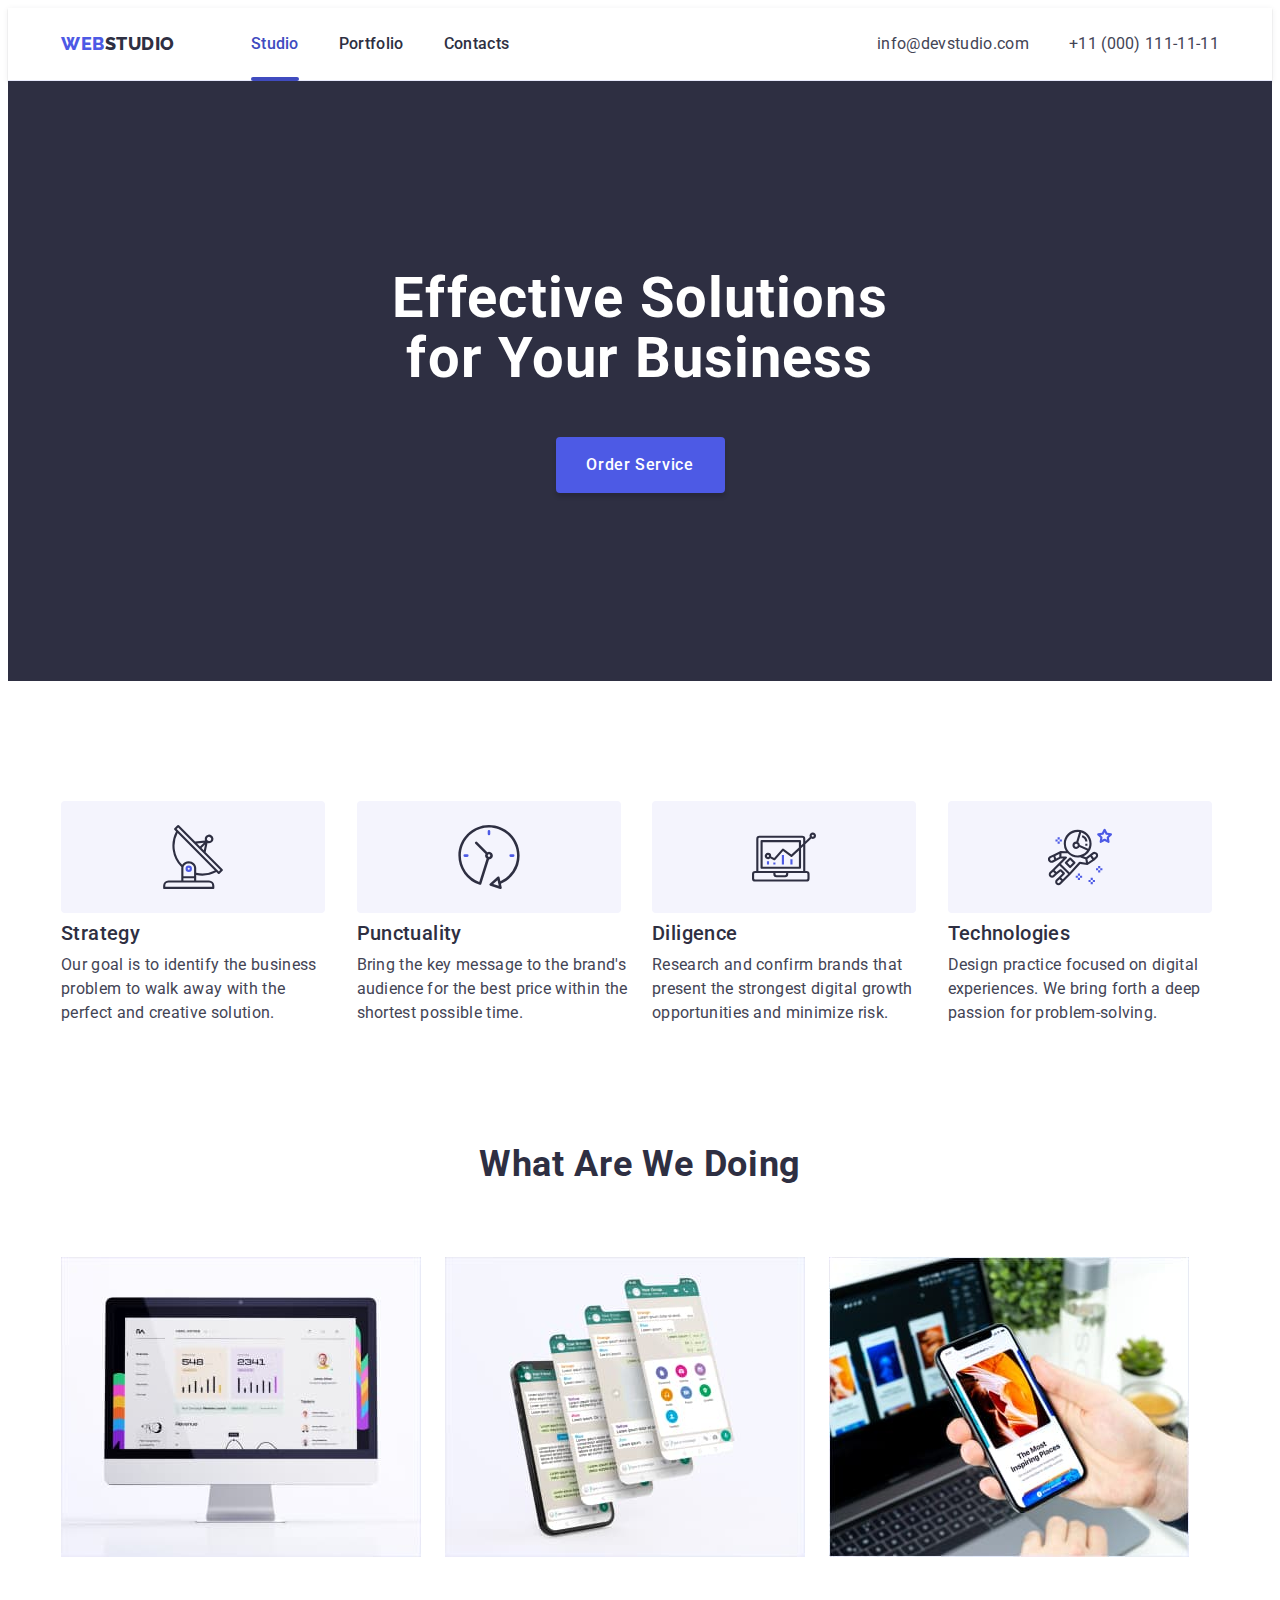
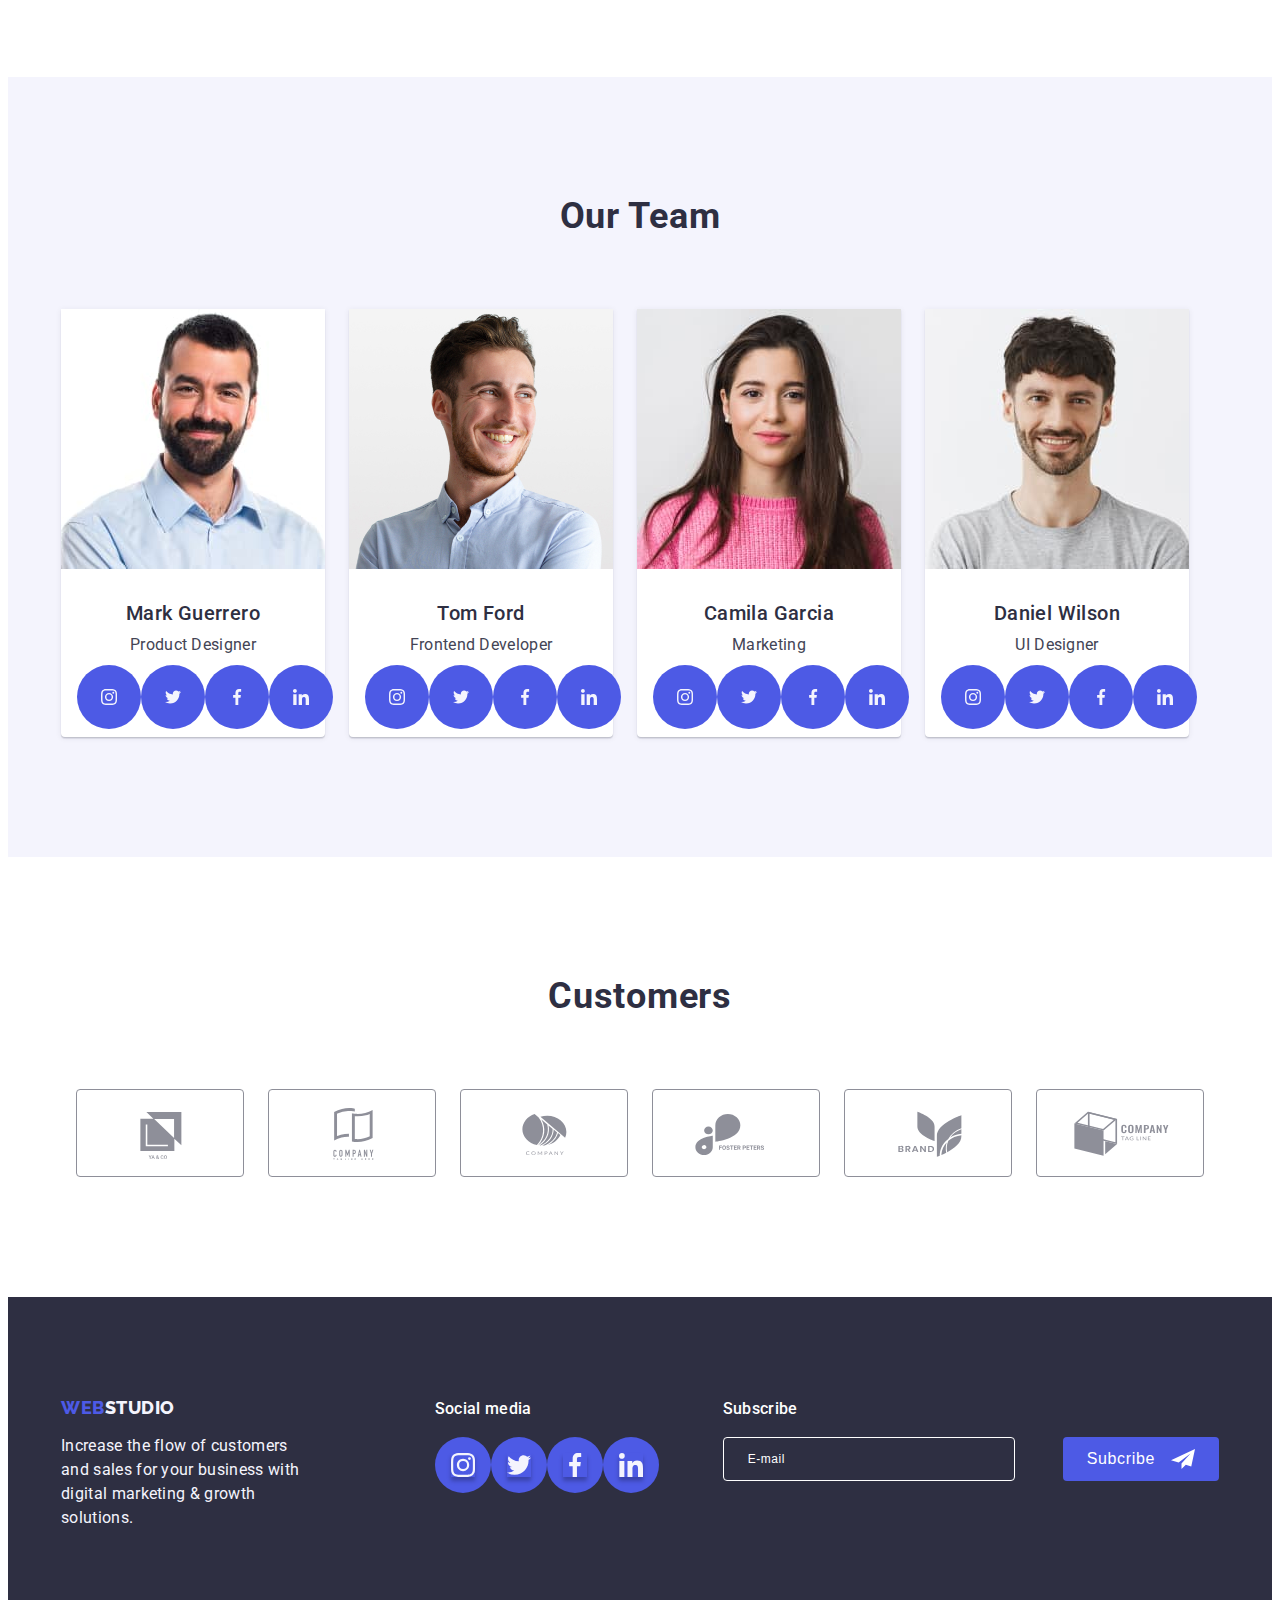
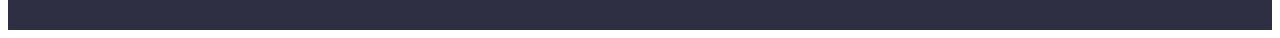
==== index.html @ 53a0e330 "my work 5" ====
<!DOCTYPE html>
<html lang="en">
  <head>
    <meta charset="UTF-8" />
    <meta http-equiv="X-UA-Compatible" content="IE=edge" />
    <meta name="viewport" content="width=device-width, initial-scale=1.0" />
    <link rel="preconnect" href="https://fonts.googleapis.com" />
    <link rel="preconnect" href="https://fonts.gstatic.com" crossorigin />
    <link
      href="https://fonts.googleapis.com/css2?family=Raleway:wght@800&family=Roboto:wght@400;500;700&display=swap"
      rel="stylesheet"
    />
    <link
      rel="stylesheet"
      href="https://cdnjs.cloudflare.com/ajax/libs/modern-normalize/2.0.0/modern-normalize.min.css"
      integrity="sha512-4xo8blKMVCiXpTaLzQSLSw3KFOVPWhm/TRtuPVc4WG6kUgjH6J03IBuG7JZPkcWMxJ5huwaBpOpnwYElP/m6wg=="
      crossorigin="anonymous"
      referrerpolicy="no-referrer"
    />
    <title>Webstudio</title>
    <link rel="stylesheet" href="./css/slyles.css" />
  </head>
  <body>
    <header class="header">
      <div class="container header-container">
        <nav class="header-navigation">
          <a href="./index.html" class="header-logo link">
            Web<span>Studio</span></a
          >
          <ul class="header-menu list">
            <li class="header-menu-item">
              <a class="header-menu-link link current" href="./index.html"
                >Studio</a
              >
            </li>
            <li class="header-menu-item">
              <a class="header-menu-link link" href="./portfolio.html"
                >Portfolio</a
              >
            </li>
            <li class="header-menu-item">
              <a class="header-menu-link link" href="">Contacts</a>
            </li>
          </ul>
        </nav>
        <address class="header-contacts">
          <ul class="header-contacts-list list">
            <li class="header-contacts-item">
              <a
                class="header-contacts-link link"
                href="mailto:info@devstudio.com"
                >info@devstudio.com</a
              >
            </li>
            <li class="header-contacts-item">
              <a class="header-contacts-link link" href="tel:+110001111111"
                >+11 (000) 111-11-11</a
              >
            </li>
          </ul>
        </address>
      </div>
    </header>
    <main>
      <section class="hero">
        <div class="container hero-container">
          <h1 class="hero-title">Effective Solutions for Your Business</h1>
          <button type="button" class="hero-btn" data-modal-open>
            Order Service
          </button>
        </div>
      </section>
      <section class="features">
        <div class="container">
          <h2 hidden class="visually-hidden">Features</h2>
          <ul class="features-list list">
            <li class="features-item">
              <div class="features-icon-bg">
                <svg class="features-icon" width="64" height="64">
                  <use href="./images/icons.svg#icon-antenna"></use>
                </svg>
              </div>
              <h3 class="features-subtitle">Strategy</h3>
              <p class="features-item-text">
                Our goal is to identify the business problem to walk away with
                the perfect and creative solution.
              </p>
            </li>
            <li class="features-item">
              <div class="features-icon-bg">
                <svg class="features-icon" width="64" height="64">
                  <use href="./images/icons.svg#icon-clock"></use>
                </svg>
              </div>
              <h3 class="features-subtitle">Punctuality</h3>
              <p class="features-item-text">
                Bring the key message to the brand's audience for the best price
                within the shortest possible time.
              </p>
            </li>
            <li class="features-item">
              <div class="features-icon-bg">
                <svg class="features-icon" width="64" height="64">
                  <use href="./images/icons.svg#icon-diagram"></use>
                </svg>
              </div>
              <h3 class="features-subtitle">Diligence</h3>
              <p class="features-item-text">
                Research and confirm brands that present the strongest digital
                growth opportunities and minimize risk.
              </p>
            </li>
            <li class="features-item">
              <div class="features-icon-bg">
                <svg class="features-icon" width="64" height="64">
                  <use href="./images/icons.svg#icon-astronaut"></use>
                </svg>
              </div>
              <h3 class="features-subtitle">Technologies</h3>
              <p class="features-item-text">
                Design practice focused on digital experiences. We bring forth a
                deep passion for problem-solving.
              </p>
            </li>
          </ul>
        </div>
      </section>
      <section class="activity">
        <div class="container">
          <h2 class="activity-title">What are we doing</h2>
          <ul class="activity-list list">
            <li class="activity-item">
              <img
                src="./images/box1.jpg"
                alt="we are planning"
                width="360"
                height="300"
              />
            </li>
            <li class="activity-item">
              <img
                src="./images/box2.jpg"
                alt="we are developing"
                width="360"
                height="300"
              />
            </li>
            <li class="activity-item">
              <img
                src="./images/box3.jpg"
                alt="we make a design"
                width="360"
                height="300"
              />
            </li>
          </ul>
        </div>
      </section>
      <section class="team">
        <div class="container">
          <h2 class="team-title">Our Team</h2>
          <ul class="team-list list">
            <li class="team-item">
              <img
                src="./images/team1.jpg"
                alt="Mark Guerrero"
                width="264"
                height="260"
              />
              <div class="container-name">
                <h3 class="team-name">Mark Guerrero</h3>
                <p class="team-specialty">Product Designer</p>
                <ul class="team-soc-list list">
                  <li class="team-soc-item">
                    <a
                      class="team-soc-link"
                      href=""
                      aria-label="instagram"
                      target="_blank"
                      rel="nooper noreferrer"
                    >
                      <svg class="team-soc-icon" width="16" height="16">
                        <use href="./images/icons.svg#icon-team-inst"></use>
                      </svg>
                    </a>
                  </li>
                  <li class="team-soc-item">
                    <a
                      class="team-soc-link"
                      href=""
                      aria-label="twitter"
                      target="_blank"
                      rel="nooper noreferrer"
                    >
                      <svg class="team-soc-icon" width="16" height="16">
                        <use href="./images/icons.svg#icon-team-twit"></use>
                      </svg>
                    </a>
                  </li>
                  <li class="team-soc-item">
                    <a
                      class="team-soc-link"
                      href=""
                      aria-label="facebook"
                      target="_blank"
                      rel="nooper noreferrer"
                    >
                      <svg class="team-soc-icon" width="16" height="16">
                        <use href="./images/icons.svg#icon-team-fb"></use>
                      </svg>
                    </a>
                  </li>
                  <li class="team-soc-item">
                    <a
                      class="team-soc-link"
                      href=""
                      aria-label="linkedin"
                      target="_blank"
                      rel="nooper noreferrer"
                    >
                      <svg class="team-soc-icon" width="16" height="16">
                        <use href="./images/icons.svg#icon-team-linkedin"></use>
                      </svg>
                    </a>
                  </li>
                </ul>
              </div>
            </li>

            <li class="team-item">
              <img
                src="./images/team2.jpg"
                alt="Tom Ford"
                width="264"
                height="260"
              />
              <div class="container-name">
                <h3 class="team-name">Tom Ford</h3>
                <p class="team-specialty">Frontend Developer</p>
                <ul class="team-soc-list list">
                  <li class="team-soc-item">
                    <a
                      class="team-soc-link"
                      href=""
                      aria-label="instagram"
                      target="_blank"
                      rel="nooper noreferrer"
                    >
                      <svg class="team-soc-icon" width="16" height="16">
                        <use href="./images/icons.svg#icon-team-inst"></use>
                      </svg>
                    </a>
                  </li>
                  <li class="team-soc-item">
                    <a
                      class="team-soc-link"
                      href=""
                      aria-label="twitter"
                      target="_blank"
                      rel="nooper noreferrer"
                    >
                      <svg class="team-soc-icon" width="16" height="16">
                        <use href="./images/icons.svg#icon-team-twit"></use>
                      </svg>
                    </a>
                  </li>
                  <li class="team-soc-item">
                    <a
                      class="team-soc-link"
                      href=""
                      aria-label="facebook"
                      target="_blank"
                      rel="nooper noreferrer"
                    >
                      <svg class="team-soc-icon" width="16" height="16">
                        <use href="./images/icons.svg#icon-team-fb"></use>
                      </svg>
                    </a>
                  </li>
                  <li class="team-soc-item">
                    <a
                      class="team-soc-link"
                      href=""
                      aria-label="linkedin"
                      target="_blank"
                      rel="nooper noreferrer"
                    >
                      <svg class="team-soc-icon" width="16" height="16">
                        <use href="./images/icons.svg#icon-team-linkedin"></use>
                      </svg>
                    </a>
                  </li>
                </ul>
              </div>
            </li>
            <li class="team-item">
              <img
                src="./images/team3.jpg"
                alt="Camila Garcia"
                width="264"
                height="260"
              />
              <div class="container-name">
                <h3 class="team-name">Camila Garcia</h3>
                <p class="team-specialty">Marketing</p>
                <ul class="team-soc-list list">
                  <li class="team-soc-item">
                    <a
                      class="team-soc-link"
                      href=""
                      aria-label="instagram"
                      target="_blank"
                      rel="nooper noreferrer"
                    >
                      <svg class="team-soc-icon" width="16" height="16">
                        <use href="./images/icons.svg#icon-team-inst"></use>
                      </svg>
                    </a>
                  </li>
                  <li class="team-soc-item">
                    <a
                      class="team-soc-link"
                      href=""
                      aria-label="twitter"
                      target="_blank"
                      rel="nooper noreferrer"
                    >
                      <svg class="team-soc-icon" width="16" height="16">
                        <use href="./images/icons.svg#icon-team-twit"></use>
                      </svg>
                    </a>
                  </li>
                  <li class="team-soc-item">
                    <a
                      class="team-soc-link"
                      href=""
                      aria-label="facebook"
                      target="_blank"
                      rel="nooper noreferrer"
                    >
                      <svg class="team-soc-icon" width="16" height="16">
                        <use href="./images/icons.svg#icon-team-fb"></use>
                      </svg>
                    </a>
                  </li>
                  <li class="team-soc-item">
                    <a
                      class="team-soc-link"
                      href=""
                      aria-label="linkedin"
                      target="_blank"
                      rel="nooper noreferrer"
                    >
                      <svg class="team-soc-icon" width="16" height="16">
                        <use href="./images/icons.svg#icon-team-linkedin"></use>
                      </svg>
                    </a>
                  </li>
                </ul>
              </div>
            </li>
            <li class="team-item">
              <img
                src="./images/team4.jpg"
                alt="Daniel Wilson"
                width="264"
                height="260"
              />
              <div class="container-name">
                <h3 class="team-name">Daniel Wilson</h3>
                <p class="team-specialty">UI Designer</p>
                <ul class="team-soc-list list">
                  <li class="team-soc-item">
                    <a
                      class="team-soc-link"
                      href=""
                      aria-label="instagram"
                      target="_blank"
                      rel="nooper noreferrer"
                    >
                      <svg class="team-soc-icon" width="16" height="16">
                        <use href="./images/icons.svg#icon-team-inst"></use>
                      </svg>
                    </a>
                  </li>
                  <li class="team-soc-item">
                    <a
                      class="team-soc-link"
                      href=""
                      aria-label="twitter"
                      target="_blank"
                      rel="nooper noreferrer"
                    >
                      <svg class="team-soc-icon" width="16" height="16">
                        <use href="./images/icons.svg#icon-team-twit"></use>
                      </svg>
                    </a>
                  </li>
                  <li class="team-soc-item">
                    <a
                      class="team-soc-link"
                      href=""
                      aria-label="facebook"
                      target="_blank"
                      rel="nooper noreferrer"
                    >
                      <svg class="team-soc-icon" width="16" height="16">
                        <use href="./images/icons.svg#icon-team-fb"></use>
                      </svg>
                    </a>
                  </li>
                  <li class="team-soc-item">
                    <a
                      class="team-soc-link"
                      href=""
                      aria-label="linkedin"
                      target="_blank"
                      rel="nooper noreferrer"
                    >
                      <svg class="team-soc-icon" width="16" height="16">
                        <use href="./images/icons.svg#icon-team-linkedin"></use>
                      </svg>
                    </a>
                  </li>
                </ul>
              </div>
            </li>
          </ul>
        </div>
      </section>
      <section class="customers">
        <div class="container">
          <h2 class="customers-title">Customers</h2>
          <ul class="customers-list list">
            <li class="customers-item">
              <a class="customers-link link" href="" target="_blank">
                <svg class="customers-icon" width="104" height="56">
                  <use href="./images/icons.svg#icon-group-company1"></use>
                </svg>
              </a>
            </li>
            <li class="customers-item">
              <a class="customers-link link" href="" target="_blank">
                <svg class="customers-icon" width="104" height="56">
                  <use href="./images/icons.svg#icon-group-company2"></use>
                </svg>
              </a>
            </li>
            <li class="customers-item">
              <a class="customers-link link" href="" target="_blank">
                <svg class="customers-icon" width="104" height="56">
                  <use href="./images/icons.svg#icon-group-company3"></use>
                </svg>
              </a>
            </li>
            <li class="customers-item">
              <a class="customers-link link" href="" target="_blank">
                <svg class="customers-icon" width="104" height="56">
                  <use href="./images/icons.svg#icon-group-company4"></use>
                </svg>
              </a>
            </li>
            <li class="customers-item">
              <a class="customers-link link" href="" target="_blank">
                <svg class="customers-icon" width="104" height="56">
                  <use href="./images/icons.svg#icon-group-company5"></use>
                </svg>
              </a>
            </li>
            <li class="customers-item">
              <a class="customers-link link" href="" target="_blank">
                <svg class="customers-icon" width="104" height="56">
                  <use href="./images/icons.svg#icon-group-company6"></use>
                </svg>
              </a>
            </li>
          </ul>
        </div>
      </section>
    </main>
    <footer class="footer">
      <div class="footer-container container">
        <div class="footer-box">
          <a href="./index.html" class="footer-logo link"
            >Web<span class="span-footer">Studio</span></a
          >
          <p class="footer-title">
            Increase the flow of customers and sales for your business with
            digital marketing & growth solutions.
          </p>
        </div>
        <div class="footer-soc-container">
          <p class="footer-soc-title">Social media</p>
          <ul class="footer-soc-list list">
            <li class="footer-soc-item">
              <a
                class="footer-soc-link"
                href=""
                aria-label="instagram"
                target="_blank"
                rel="nooper noreferrer"
              >
                <svg class="footer-soc-icon" width="24" height="24">
                  <use href="./images/icons.svg#icon-footer-inst"></use>
                </svg>
              </a>
            </li>
            <li class="footer-soc-item">
              <a
                class="footer-soc-link"
                href=""
                aria-label="twitter"
                target="_blank"
                rel="nooper noreferrer"
              >
                <svg class="footer-soc-icon" width="24" height="24">
                  <use href="./images/icons.svg#icon-footer-twit"></use>
                </svg>
              </a>
            </li>
            <li class="footer-soc-item">
              <a
                class="footer-soc-link"
                href=""
                aria-label="facebook"
                target="_blank"
                rel="nooper noreferrer"
              >
                <svg class="footer-soc-icon" width="24" height="24">
                  <use href="./images/icons.svg#icon-footer-fb"></use>
                </svg>
              </a>
            </li>
            <li class="footer-soc-item">
              <a
                class="footer-soc-link"
                href=""
                aria-label="linkedin"
                target="_blank"
                rel="nooper noreferrer"
              >
                <svg class="footer-soc-icon" width="24" height="24">
                  <use href="./images/icons.svg#icon-footer-linkedin"></use>
                </svg>
              </a>
            </li>
          </ul>
        </div>
        <div class="footer-subscribe">
          <p class="footer-soc-title">Subscribe</p>
          <form class="footer-form">
            <label
              for="footer-email"
              aria-label="footer email"
              class="footer-label"
            >
            <input
              type="email"
              name="footer-email"
              id="footer-email"
              placeholder="E-mail"
              class="footer-input"
            />
            </label>
            <button type="submit" class="footer-btn">
              Subcribe
              <svg class="footer-btn-telegram" width="24" height="24">
                <use href="./images/icons.svg#icon-telegram"></use>
              </svg>
            </button>
          </form>
        </div>
      </div>
    </footer>
    <div class="backdrop is-hidden" data-modal>
      <div class="modal">
        <button type="button" class="modal-btn" data-modal-close>
          <svg class="button-close-icon" width="8" height="8">
            <use href="./images/icons.svg#icon-close-black"></use>
          </svg>
        </button>
        <p class="modal-title">Leave your contacts and we will call you back</p>
        <form class="modal-form">
          <div class="modal-field">
            <label for="user-name" class="modal-label">Name</label>
            <div class="input-wrap">
              <input
                type="text"
                name="user-name"
                id="user-name"
                class="modal-input"
              />
              <svg class="input-icon" width="18" height="18">
                <use href="./images/icons.svg#icon-user-name"></use>
              </svg>
            </div>
          </div>
          <div class="modal-field">
            <label for="user-tel" class="modal-label">Phone</label>
            <div class="input-wrap">
              <input
                type="tel"
                name="user-tel"
                id="user-tel"
                class="modal-input"
              />
              <svg class="input-icon" width="18" height="18">
                <use href="./images/icons.svg#icon-user-tel"></use>
              </svg>
            </div>
          </div>
          <div class="modal-field">
            <label for="user-email" class="modal-label">Email</label>
            <div class="input-wrap">
              <input
                type="email"
                name="user-email"
                id="user-email"
                class="modal-input"
              />
              <svg class="input-icon" width="18" height="18">
                <use href="./images/icons.svg#icon-user-email"></use>
              </svg>
            </div>
          </div>
          <div class="modal-field">
            <label class="modal-label">Comment</label>
            <textarea
              name="modal-text"
              placeholder="Text input"
              class="modal-textarea"
            ></textarea>
          </div>
          <div class="modal-field">
            <input
              type="checkbox"
              name="policy"
              id="policy"
              class="input-check visually-hidden"
              value="true"
            />
            <label for="policy" class="check-text"
              ><span>
                <svg class="check-icon" width="10" height="8">
                  <use href="./images/icons.svg#icon-check"></use>
                </svg> </span
              >I accept the terms and conditions of the
              <a href="">Privacy Policy</a></label
            >
          </div>
          <button type="submit" class="modal-send">Send</button>
        </form>
      </div>
    </div>
    <script src="./js/modal.js"></script>
  </body>
</html>
---- css/slyles.css ----
:root {
  --title-color: #ffffff;
  --subtitle-color: #2e2f42;
  --portfolio-filters: #4d5ae5;
  --button-background-color: #f4f4fd;
  --litle-text: #434455;
  --header-menu-link: #404bbf;
  --border-bttn-color: #e7e9fc;
}

body {
  font-family: "Roboto", sans-serif;
  color: var(--litle-text);
  background-color: var(--title-color);
}

p,
h1,
h2,
h3,
h4,
h5,
h6 {
  margin-top: 0;
  margin-bottom: 0;
}

ul {
  margin-top: 0;
  margin-bottom: 0;
  padding-left: 0;
}

img {
  display: block;
}

.link {
  text-decoration: none;
}

.list {
  list-style-type: none;
}

.container {
  width: 1158px;
  padding-left: 15px;
  padding-right: 15px;
  margin: 0 auto;
}

/* Header */

.header {
  border-bottom: 1px solid #e7e9fc;
  box-shadow: 0px 2px 1px rgba(46, 47, 66, 0.08),
    0px 1px 1px rgba(46, 47, 66, 0.16), 0px 1px 6px rgba(46, 47, 66, 0.08);
}

.header-container {
  display: flex;
  align-items: center;
  width: 1158px;
  padding: 0 15px 0 15px;
}

.header-logo {
  font-family: "Raleway", sans-serif;
  font-style: normal;
  font-weight: 800;
  font-size: 18px;
  line-height: 1.17;
  letter-spacing: 0.03em;
  text-transform: uppercase;
  color: var(--portfolio-filters);
  display: flex;
  align-items: center;
  margin-right: 76px;
}

.header-logo span {
  color: var(--subtitle-color);
  display: flex;
  align-items: center;
}

.header-navigation {
  display: flex;
  align-items: center;
}

.header-menu {
  display: flex;
  gap: 40px;
}

.header-menu-link {
  font-weight: 500;
  font-size: 16px;
  line-height: 1.5;
  letter-spacing: 0.02em;
  color: var(--subtitle-color);
  display: block;
  padding-top: 24px;
  padding-bottom: 24px;
  transition: color 250ms cubic-bezier(0.4, 0, 0.2, 1);
}
.header-menu-link:hover,
.header-menu-link:focus {
  color: var(--header-menu-link);
}

.current {
  position: relative;
  color: var(--header-menu-link);
}

.current::after {
  content: "";
  left: 0;
  bottom: -1px;
  position: absolute;
  width: 100%;
  height: 4px;
  background-color: var(--header-menu-link);
  border-radius: 2px;
}

.header-menu-link:active {
  color: var(--header-menu-link);
}

.header-contacts {
  font-style: normal;
  margin-left: auto;
}

.header-contacts-list {
  display: flex;
  gap: 40px;
  transition: color 250ms cubic-bezier(0.4, 0, 0.2, 1);
}

.header-contacts-link {
  font-style: normal;
  font-size: 16px;
  line-height: 1.5;
  letter-spacing: 0.02em;
  color: var(--item-text);
  transition: color 250ms cubic-bezier(0.4, 0, 0.2, 1);
}

.header-contacts-link:hover,
.header-contacts-link:focus {
  color: #404bbf;
}

.header-contacts-link:active {
  color: var(--header-menu-link);
}

/* Hero */

.hero {
  background-color: var(--subtitle-color);
  padding: 188px 0 188px;
  background-image: linear-gradient(
      rgba(46, 47, 66, 0.7),
      rgba(46, 47, 66, 0.7)
    ),
    url(../images/people-office.jpg);
  max-width: 1440px;
  margin: 0 auto;
  background-repeat: no-repeat;
  background-position: center;
  background-size: cover;
}

.hero-title {
  font-weight: 700;
  font-size: 56px;
  line-height: 1.07;
  text-align: center;
  letter-spacing: 0.02em;
  color: var(--title-color);
  max-width: 496px;
  margin: 0 auto;
  margin-bottom: 48px;
}

.hero-btn {
  border: none;
  min-width: 169px;
  height: 56px;
  font-family: "Roboto", sans-serif;
  font-style: normal;
  font-weight: 500;
  font-size: 16px;
  line-height: 1.5;
  letter-spacing: 0.04em;
  border-radius: 4px;
  color: var(--title-color);
  background-color: var(--portfolio-filters);
  cursor: pointer;
  display: block;
  margin: 0 auto;
  box-shadow: 0px 4px 4px rgba(0, 0, 0, 0.15);
  transition: background-color 250ms cubic-bezier(0.4, 0, 0.2, 1);
}

.hero-btn:hover,
.hero-btn:focus {
  background: var(--header-menu-link);
  box-shadow: 0px 4px 4px rgba(0, 0, 0, 0.15);
}

/* Features */

.features-icon-bg {
  width: 264px;
  height: 112px;
  background-color: var(--button-background-color);
  display: flex;
  align-items: center;
  justify-content: center;
  border-radius: 4px;
  margin-bottom: 8px;
}

.visually-hidden {
  position: absolute;
  width: 1px;
  height: 1px;
  margin: -1px;
  border: 0;
  padding: 0;
  white-space: nowrap;
  clip-path: inset(100%);
  clip: rect(0 0 0 0);
  overflow: hidden;
}
.features {
  padding: 120px 0 120px;
}

.features-list {
  display: flex;
  gap: 24px;
}

.features-subtitle {
  font-weight: 500;
  font-size: 20px;
  line-height: 1.2;
  letter-spacing: 0.02em;
  color: var(--subtitle-color);
  margin-bottom: 8px;
}

.features-item {
  width: calc((100% - 3 * 24px) / 4);
}

.features-item-text {
  font-size: 16px;
  line-height: 1.5;
  letter-spacing: 0.02em;
  color: var(--litle-text);
}

/* Activity */

.activity {
  padding-bottom: 120px;
}

.activity-title {
  font-weight: 700;
  font-size: 36px;
  line-height: 1.11;
  letter-spacing: 0.02em;
  text-align: center;
  text-transform: capitalize;
  color: var(--subtitle-color);
  margin-bottom: 72px;
}

.activity-list {
  display: flex;
  gap: 24px;
}
.activity-item {
  width: calc((100% - 48) / 3);
}
/* Team */

.team {
  background-color: var(--button-background-color);
  padding: 120px 0 120px;
}

.team-list {
  background-color: var(--button-background-color);
  display: flex;
  gap: 24px;
}

.team-item {
  background-color: #ffffff;
  width: calc((100% - 24 * 3) / 4);
  border-radius: 0px 0px 4px 4px;
  box-shadow: 0px 1px 6px rgba(46, 47, 66, 0.08),
    0px 1px 1px rgba(46, 47, 66, 0.16), 0px 2px 1px rgba(46, 47, 66, 0.08);
}

.team-title {
  font-weight: 700;
  font-size: 36px;
  line-height: 1.11;
  letter-spacing: 0.02em;
  text-align: center;
  text-transform: capitalize;
  color: var(--subtitle-color);
  margin-bottom: 72px;
}

.team-soc-list {
  display: flex;
  cursor: pointer;
  flex-direction: row;
  justify-content: center;
  align-items: center;
  padding: 0px;
  gap: 24px;
  margin-top: 8px;
}

.team-soc-item {
  width: 40px;
  height: 40px;
}

.team-soc-link {
  display: flex;
  align-items: center;
  justify-content: center;
  width: 100%;
  height: 100%;
  border-radius: 50%;
  padding: 12px;
  background: var(--portfolio-filters);
  transition: background-color 250ms cubic-bezier(0.4, 0, 0.2, 1);
}

.team-soc-link:is(:hover, :focus) {
  background-color: var(--header-menu-link);
}

.team-soc-icon {
  display: flex;
  flex-direction: row;
  fill: var(--button-background-color);
}

.container-name {
  padding: 32px 0;
}

.team-name {
  font-weight: 500;
  font-size: 20px;
  line-height: 1.2;
  letter-spacing: 0.02em;
  align-items: center;
  margin-bottom: 8px;
  color: var(--subtitle-color);
  text-align: center;
}

.team-specialty {
  font-size: 16px;
  line-height: 1.5;
  letter-spacing: 0.02em;
  text-align: center;
  color: var(--litle-text);
}

/* Customers */

.customers {
  padding: 120px 0;
}

.customers-list {
  display: flex;
  align-items: center;
  justify-content: center;
  gap: 24px;
}

.customers-icon {
  fill: currentColor;
}

.customers-link {
  display: flex;
  align-items: center;
  justify-content: center;
  width: 100%;
  height: 100%;
  color: #8e8f99;
  border: 1px solid #8e8f99;
  box-sizing: border-box;
  border-radius: 4px;
  padding: 16px;
  transition: border-color 250ms cubic-bezier(0.4, 0, 0.2, 1),
    color 250ms cubic-bezier(0.4, 0, 0.2, 1);
}

.customers-link:hover,
.customers-link:focus {
  border-color: var(--header-menu-link);
  color: var(--header-menu-link);
}

.customers-item {
  width: 168px;
  height: 88px;
  display: flex;
  gap: 24px;
  align-items: center;
  justify-content: center;
}

.customers-title {
  font-weight: 700;
  font-size: 36px;
  line-height: 1.11;
  letter-spacing: 0.02em;
  text-align: center;
  text-transform: capitalize;
  color: var(--subtitle-color);
  margin-bottom: 72px;
}

/* Footer */

.footer {
  background: var(--subtitle-color);
  padding: 100px 0;
}

.footer-container {
  display: flex;
  align-items: baseline;
}

.footer-box {
  margin-right: 120px;
}

.footer-logo {
  font-family: "Raleway", sans-serif;
  font-style: normal;
  font-weight: 800;
  font-size: 18px;
  line-height: 1.17;
  letter-spacing: 0.03em;
  text-transform: uppercase;
  margin-bottom: 16px;
  display: inline-block;
  color: var(--portfolio-filters);
}

.span-footer {
  color: var(--button-background-color);
}

.footer-title {
  font-size: 16px;
  line-height: 1.5;
  letter-spacing: 0.02em;
  color: var(--button-background-color);
  max-width: 264px;
}

.footer-soc-title {
  font-weight: 500;
  font-size: 16px;
  line-height: 24px;
  letter-spacing: 0.02em;
  color: #ffffff;
  margin-bottom: 16px;
}

.footer-soc-list {
  display: flex;
  cursor: pointer;
  flex-direction: row;
  justify-content: center;
  align-items: center;

  gap: 16px;
}

.footer-soc-item {
  width: 40px;
  height: 40px;
}

.footer-soc-link {
  display: flex;
  align-items: center;
  justify-content: center;
  width: 100%;
  height: 100%;
  border-radius: 50%;
  padding: 8px;
  background: var(--portfolio-filters);
  transition: background-color 250ms cubic-bezier(0.4, 0, 0.2, 1);
}

.footer-soc-link:is(:hover, :focus) {
  background-color: #31d0aa;
  box-shadow: 0px 4px 4px rgba(0, 0, 0, 0.25);
}

.footer-soc-icon {
  fill: var(--button-background-color);
  box-shadow: 0px 4px 4px rgba(0, 0, 0, 0.25);
}

.footer-form {
  display: flex;
  gap: 24px;
}

.footer-subscribe {
  margin-left: 80px;
}

.footer-input {
  width: 264px;
  height: 40px;
  border: 1px solid #ffffff;
  border-radius: 4px;
  background-color: transparent;
  color: #ffffff;
  letter-spacing: 0.04em;
  outline: transparent;
  padding-left: 24px;
  margin-right: 24px;
  transition: border-color 250ms cubic-bezier(0.4, 0, 0.2, 1);
}

.footer-input::placeholder {
  font-size: 12px;
  line-height: 2;
  color: #ffffff;
}

.footer-input:focus {
  border-color: #4d5ae5;
}

.footer-btn {
  font-weight: 500;
  font-size: 16px;
  line-height: 1.5;
  letter-spacing: 0.04em;
  color: #ffffff;
  background-color: #4d5ae5;
  border-radius: 4px;
  border: none;
  padding: 8px 24px;
  cursor: pointer;
  display: flex;
  align-items: center;
  justify-content: center;
  gap: 16px;
  transition: background-color 250ms cubic-bezier(0.4, 0, 0.2, 1);
}

.footer-btn:hover,
.footer-btn:focus {
  background: var(--header-menu-link);
  box-shadow: 0px 4px 4px rgba(0, 0, 0, 0.15);
}

.footer-btn-telegram {
  fill: #ffffff;
}

/* BACKDROP */

.backdrop {
  position: fixed;
  top: 0;
  width: 100vw;
  height: 100vh;
  background-color: rgba(46, 47, 66, 0.4);
  transition: opacity 250ms cubic-bezier(0.4, 0, 0.2, 1),
    visibility 250ms cubic-bezier(0.4, 0, 0.2, 1);
}

.modal {
  position: absolute;
  top: 50%;
  left: 50%;
  transform: translate(-50%, -50%) scale(1);
  transition: transform 250ms cubic-bezier(0.4, 0, 0.2, 1);
  width: 408px;
  height: 584px;
  background-color: #fcfcfc;
  border-radius: 4px;
  box-shadow: 0px 1px 1px rgba(0, 0, 0, 0.14), 0px 1px 3px rgba(0, 0, 0, 0.12),
    0px 2px 1px rgba(0, 0, 0, 0.2);
  padding: 72px 24px 24px;
}

.backdrop.is-hidden .modal {
  transform: translate(-50%, -50%) scale(0);
}

.modal-btn {
  position: absolute;
  top: 24px;
  right: 24px;
  width: 24px;
  height: 24px;
  display: flex;
  align-items: center;
  justify-content: center;
  border: 1px solid rgba(0, 0, 0, 0.1);
  background-color: #e7e9fc;
  border-radius: 50%;
  padding: 0;
  cursor: pointer;
  transition: background-color 250ms cubic-bezier(0.4, 0, 0.2, 1),
    border 250ms cubic-bezier(0.4, 0, 0.2, 1);
}

.modal-btn:is(:hover, :focus) {
  background-color: #404bbf;
  border: none;
  fill: #ffffff;
}

.button-close-icon {
  transition: fill 250ms cubic-bezier(0.4, 0, 0.2, 1);
}

.is-hidden {
  visibility: hidden;
  opacity: 0;
  pointer-events: none;
}

.modal-title {
  font-weight: 500;
  font-size: 16px;
  line-height: 1.5;
  text-align: center;
  letter-spacing: 0.02em;
  color: #2e2f42;
  margin-bottom: 16px;
}

.modal-field {
  margin-bottom: 8px;
}

.modal-input {
  width: 100%;
  height: 40px;
  border: 1px solid rgba(46, 47, 66, 0.4);
  border-radius: 4px;
  background-color: transparent;
  padding-left: 38px;
  padding-right: 24px;
  outline: transparent;
  transition: border-color 250ms cubic-bezier(0.4, 0, 0.2, 1);
}

.modal-input:focus {
  border-color: #4d5ae5;
}

.modal-input:focus + .input-icon {
  fill: #4d5ae5;
}

.modal-label {
  font-size: 12px;
  line-height: 1.17;
  letter-spacing: 0.04em;
  color: #8e8f99;
  margin-bottom: 4px;
  display: inline-block;
}

.input-wrap {
  position: relative;
}

.input-icon {
  position: absolute;
  left: 16px;
  top: 50%;
  transform: translateY(-50%);
  transition: fill 250ms cubic-bezier(0.4, 0, 0.2, 1);
}

.modal-textarea {
  width: 100%;
  height: 120px;
  border: 1px solid rgba(46, 47, 66, 0.4);
  border-radius: 4px;
  background-color: transparent;
  padding: 8px 16px;
  font-size: 12px;
  line-height: 1.17;
  letter-spacing: 0.04em;
  resize: none;
  outline: transparent;
  transition: border-color 250ms cubic-bezier(0.4, 0, 0.2, 1);
}

.modal-textarea::placeholder {
  font-size: 12px;
  line-height: 1.17;
  letter-spacing: 0.04em;
  color: rgba(46, 47, 66, 0.4);
}

.modal-textarea:focus {
  border-color: #4d5ae5;
}

.check-text {
  font-size: 12px;
  line-height: 1.17;
  letter-spacing: 0.04em;
  color: #8e8f99;
  display: flex;
  align-items: center;
}

.check-text a {
  color: #4d5ae5;
  text-decoration-line: underline;
}

.check-text span {
  width: 16px;
  height: 16px;
  border: 1px solid rgba(46, 47, 66, 0.4);
  border-radius: 2px;
  margin-right: 8px;
  display: flex;
  align-items: center;
  justify-content: center;
  fill: transparent;
}

.input-check:checked + .check-text span {
  background-color: #404bbf;
  border: 1px solid #404bbf;
  fill: #f4f4fd;
}

.modal-send {
  font-weight: 500;
  font-size: 16px;
  line-height: 1.5;
  letter-spacing: 0.04em;
  color: #ffffff;
  display: block;
  margin: 24px auto;
  padding: 16px 32px;
  box-shadow: 0px 4px 4px rgba(0, 0, 0, 0.15);
  border-radius: 4px;
  border: none;
  background-color: #4d5ae5;
  cursor: pointer;
  transition: background-color 250ms cubic-bezier(0.4, 0, 0.2, 1);
}

.modal-send:is(:hover, :focus) {
  background: var(--header-menu-link);
  box-shadow: 0px 4px 4px rgba(0, 0, 0, 0.15);
}

/* PORTFOLIO */

.filters-list {
  display: flex;
  gap: 24px;
  border-radius: 4px;
  justify-content: center;
  align-items: center;
  margin-bottom: 72px;
}

.cards-content-filters {
  padding-top: 96px;
  padding-bottom: 120px;
}

.filters-btn {
  font-family: "Roboto", sans-serif;
  font-style: normal;
  font-weight: 500;
  font-size: 16px;
  line-height: 1.5;
  letter-spacing: 0.04em;
  color: var(--portfolio-filters);
  background-color: #f4f4fd;
  cursor: pointer;
  padding: 12px 24px;
  border: 1px solid var(--border-bttn-color);
  border-radius: 4px;
  transition: color 250ms cubic-bezier(0.4, 0, 0.2, 1),
    background-color 250ms cubic-bezier(0.4, 0, 0.2, 1),
    border-color 250ms cubic-bezier(0.4, 0, 0.2, 1),
    box-shadow 250ms cubic-bezier(0.4, 0, 0.2, 1);
}

.filters-btn:hover {
  color: var(--title-color);
  background-color: var(--header-menu-link);
  border: 1px solid transparent;
  box-shadow: 0px 3px 1px rgba(0, 0, 0, 0.1), 0px 2px 1px rgba(0, 0, 0, 0.08),
    0px 2px 2px rgba(0, 0, 0, 0.12);
}
.filters-btn:focus {
  color: var(--title-color);
  background-color: var(--header-menu-link);
  border: 1px solid transparent;
  box-shadow: 0px 3px 1px rgba(0, 0, 0, 0.1), 0px 2px 1px rgba(0, 0, 0, 0.08),
    0px 2px 2px rgba(0, 0, 0, 0.12);
}

.cards-content-name {
  font-weight: 500;
  font-size: 20px;
  line-height: 1.2;
  letter-spacing: 0.02em;
  color: var(--subtitle-color);
  margin-bottom: 8px;
}

.card-content-type {
  font-style: normal;
  font-weight: 400;
  font-size: 16px;
  line-height: 1.5;
  letter-spacing: 0.02em;
  color: var(--litle-text);
}

.cards-content-list {
  display: flex;
  flex-wrap: wrap;
  gap: 48px 24px;
}

.cads-content-item {
  width: calc((100% - 2 * 24px) / 3);
}

.cards-content-link {
  display: block;
  transition: box-shadow 250ms cubic-bezier(0.4, 0, 0.2, 1);
}

.cards-content-link:is(:hover, :focus) {
  background: #ffffff;
  box-shadow: 0px 1px 6px rgba(46, 47, 66, 0.08),
    0px 1px 1px rgba(46, 47, 66, 0.16), 0px 2px 1px rgba(46, 47, 66, 0.08);
}

.cads-content-container {
  padding: 32px 16px;
  border: 1px solid var(--border-bttn-color);
  border-top: none;
}

.card-cover-block {
  position: relative;
  overflow: hidden;
}

.cards-content-link:is(:hover, :focus) .card-cover-text {
  transform: translateY(0%);
}

.card-cover-text {
  position: absolute;
  font-size: 16px;
  line-height: 1.5;
  letter-spacing: 0.02em;
  background-color: #4d5ae5;
  color: var(--button-background-color);
  top: 0;
  left: 0;
  padding: 40px 32px;
  height: 100%;
  transform: translateY(100%);
  transition: transform 250ms cubic-bezier(0.4, 0, 0.2, 1);
}
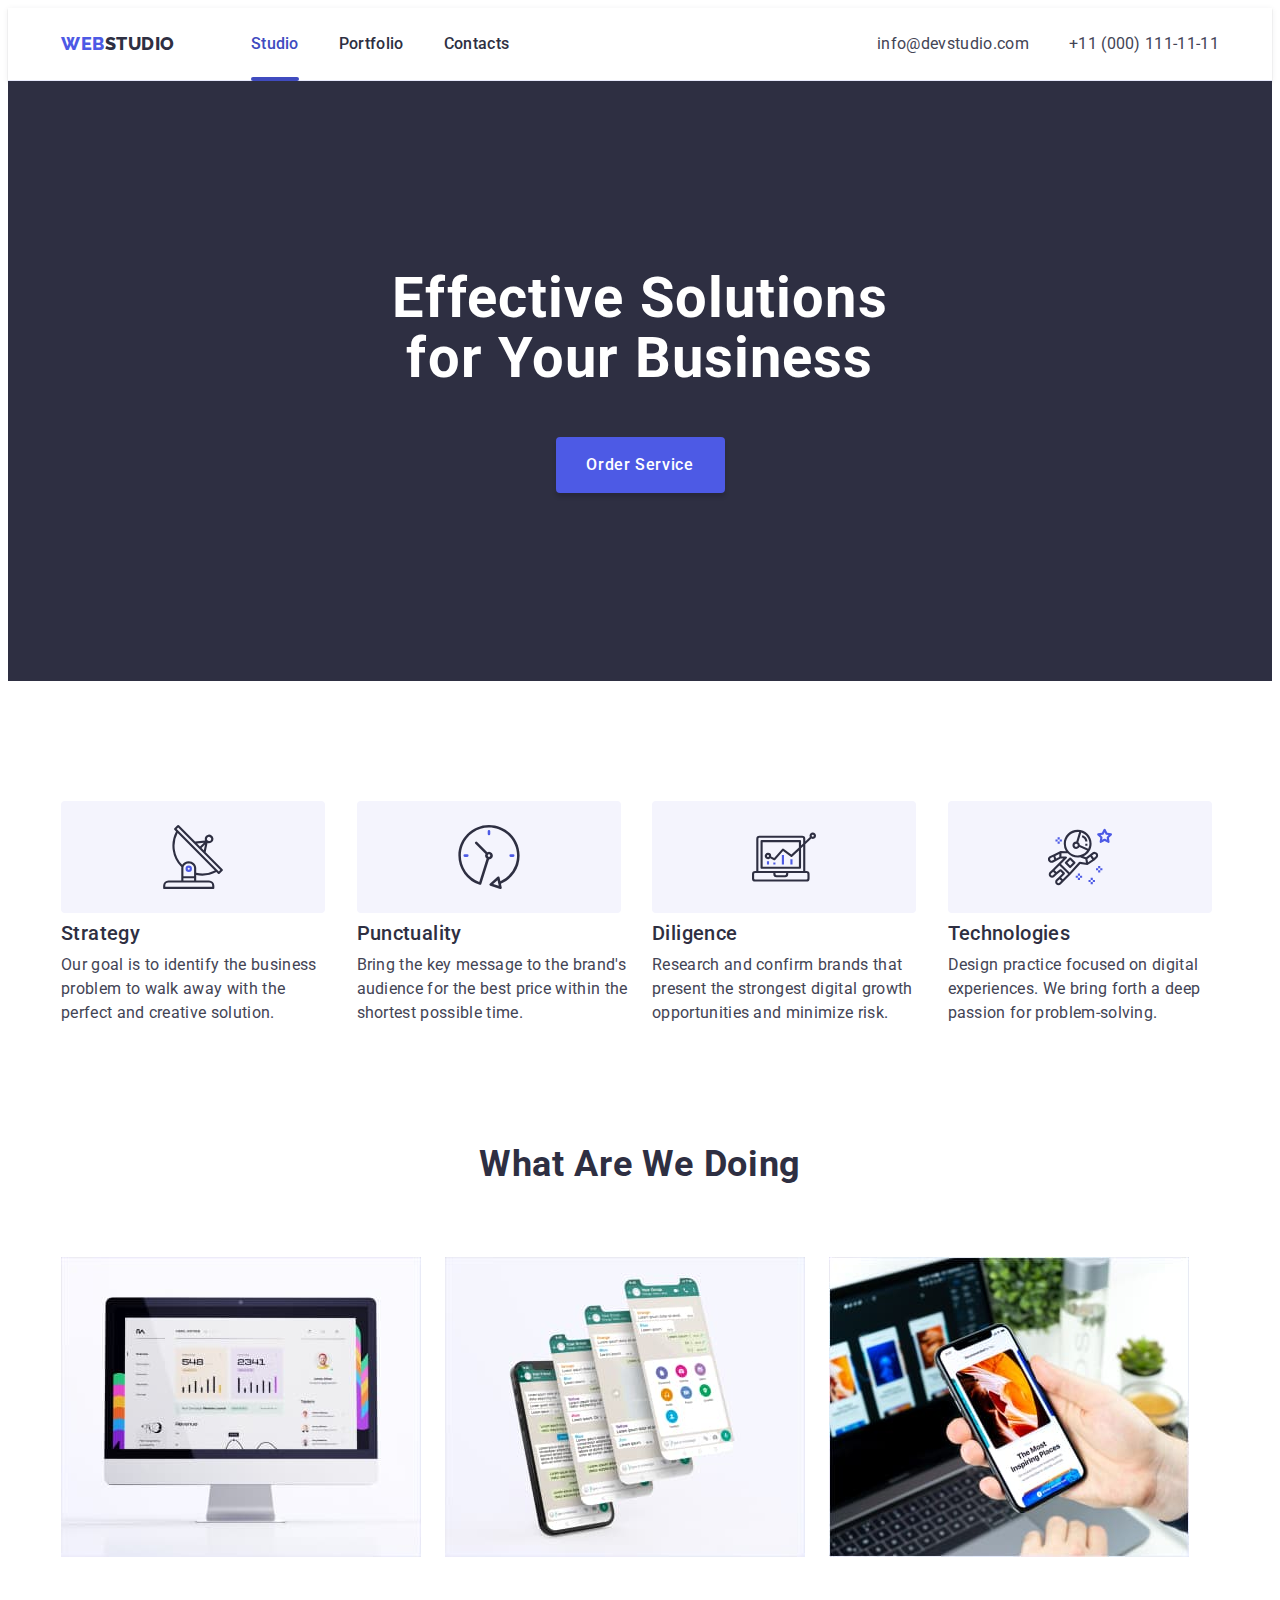
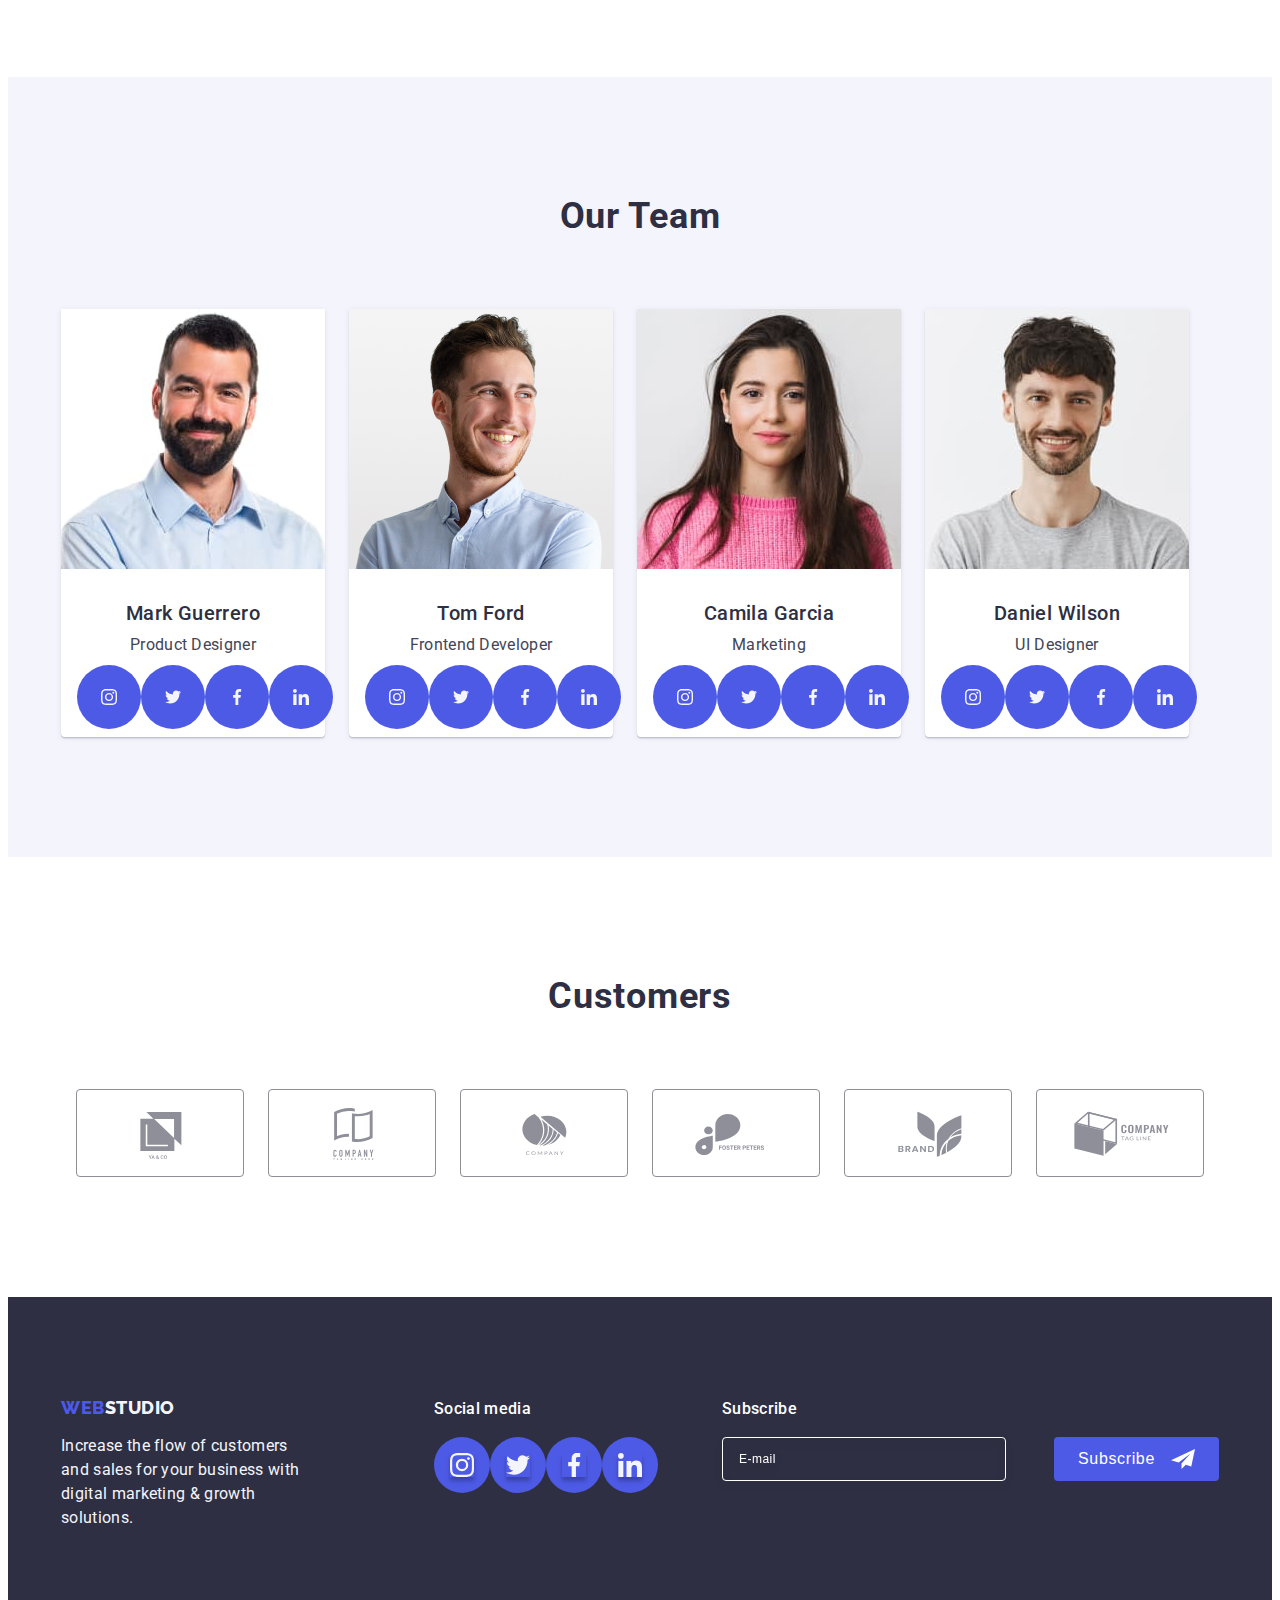
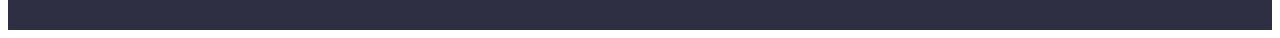
==== commit 8d9b900a: "my work 5" ====
--- a/index.html
+++ b/index.html
@@ -563,7 +563,7 @@
             />
             </label>
             <button type="submit" class="footer-btn">
-              Subcribe
+              Subscribe
               <svg class="footer-btn-telegram" width="24" height="24">
                 <use href="./images/icons.svg#icon-telegram"></use>
               </svg>
--- a/css/slyles.css
+++ b/css/slyles.css
@@ -543,14 +543,17 @@
 .footer-input {
   width: 264px;
   height: 40px;
+  font-size: 12px;
+  line-height: 1.5;
   border: 1px solid #ffffff;
   border-radius: 4px;
   background-color: transparent;
   color: #ffffff;
   letter-spacing: 0.04em;
   outline: transparent;
-  padding-left: 24px;
+  padding-left: 16px;
   margin-right: 24px;
+  filter: drop-shadow(0px 4px 4px rgba(0, 0, 0, 0.15));
   transition: border-color 250ms cubic-bezier(0.4, 0, 0.2, 1);
 }
 
@@ -565,6 +568,7 @@
 }
 
 .footer-btn {
+  min-width: 165px;
   font-weight: 500;
   font-size: 16px;
   line-height: 1.5;
@@ -578,7 +582,6 @@
   display: flex;
   align-items: center;
   justify-content: center;
-  gap: 16px;
   transition: background-color 250ms cubic-bezier(0.4, 0, 0.2, 1);
 }
 
@@ -590,6 +593,7 @@
 
 .footer-btn-telegram {
   fill: #ffffff;
+  margin-left: 16px;
 }
 
 /* BACKDROP */
